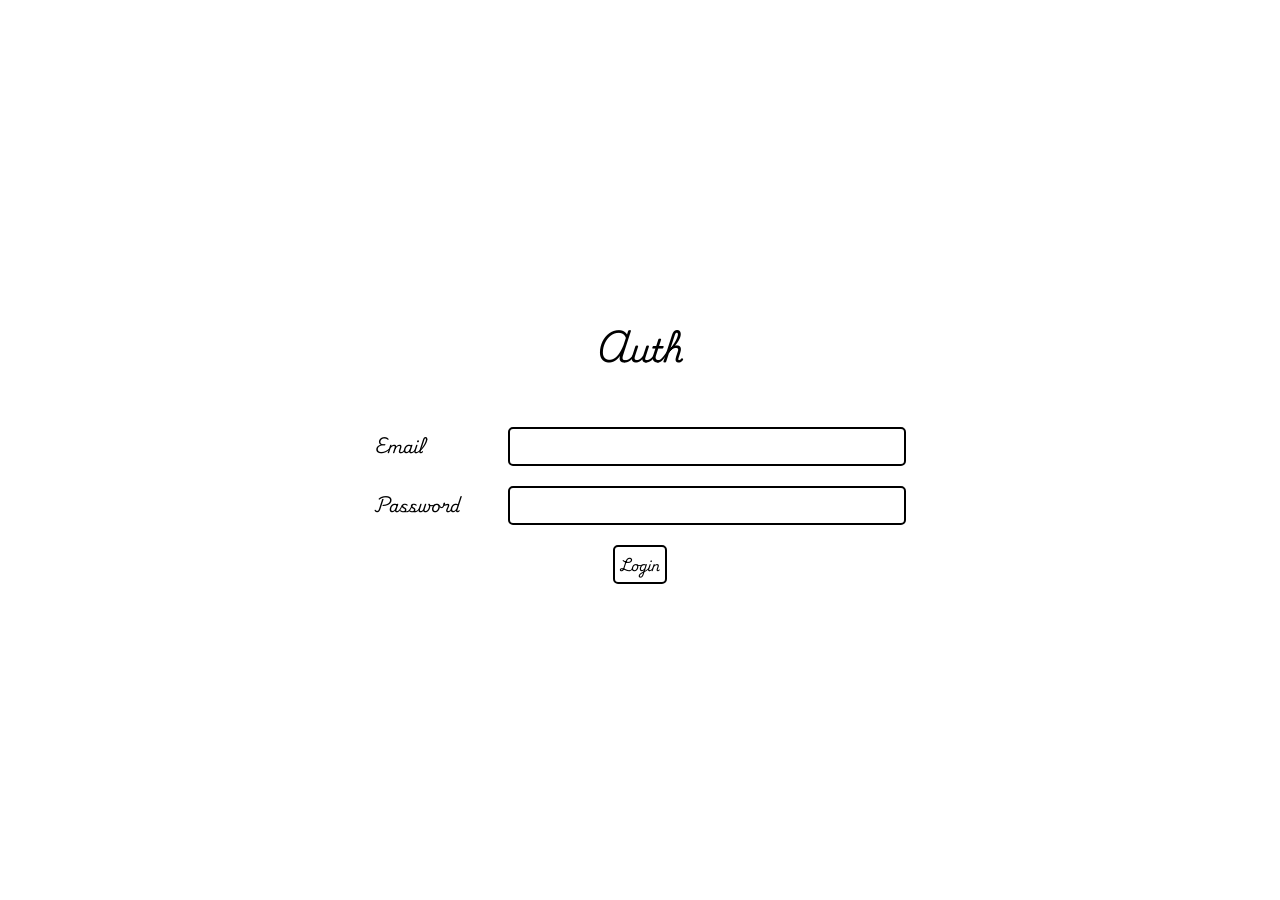
==== ui/engToTung.html @ 272f575b "feat(tunglish): initial commit" ====
<!DOCTYPE html>
<html lang="en">
<head>
  <meta charset="UTF-8">
  <meta name="viewport" content="width=device-width, initial-scale=1.0">
  <title>Eng - Tung</title>
  <link rel="stylesheet" href="styles.css">
  <link href="https://fonts.googleapis.com/icon?family=Material+Icons" rel="stylesheet">
  <link rel="stylesheet" href="https://fonts.googleapis.com/css2?family=Material+Symbols+Outlined:opsz,wght,FILL,GRAD@24,400,0,0&icon_names=progress_activity" />
</head>
<body>
  <div class="header">
    <h1>English&lt;===&gt;Tunglish</h1>
    <h1>Parallel Corpus Contributor</h1>
  </div>
  <form onsubmit="handleSubmit(event)">
    <div class="english-input">
      <label for="english">English: </label>
      <input 
       type="text"
       id="english"
       name="english"
       placeholder="English here..."
       oninput="handleInput(event)"
       required
      >
    </div>
    <div class="tunglish-input">
      <label for="tunglish">Tunglish: </label>
      <input 
       type="text"
       id="tunglish"
       name="tunglish"
       placeholder="tunglish here..."
       oninput="handleInput(event)"
       required
      >
    </div>
    <button type="submit" id="submit-btn">
      Submit
      <span class="material-symbols-outlined loader">progress_activity</span>
      <span class="material-icons check">check</span>
    </button>
  </form>
  <script src="engToTung.js" type="application/javascript"></script>
</body>
</html>
---- ui/styles.css ----
@import url('https://fonts.googleapis.com/css2?family=Playwrite+IE:wght@100..400&display=swap');

*{
  padding: 0;
  margin: 0;
  border: none;
  font-family: "Playwrite IE", cursive;
  font-optical-sizing: auto;
  font-weight: 500;
  font-style: normal;
}

body{
  width: 100vw;
  height: 100vh;
  display: flex;
  flex-direction: column;
  align-items: center;
  justify-content: center;
  gap: 50px;
}

.header {
  text-align: center;
}

h1 {
  font-weight: bold;
}

form{
  width: 100%;
  display: flex;
  align-items: center;
  justify-content: center;
  flex-direction: column;
  gap: 20px;
  div{
    width: 100%;
    display: flex;
    align-items: center;
    justify-content: center;
    gap: 5px;
    label{
      width: 10%;
    }
    input{
      width: 30%;
      border: 2px solid black;
      padding: 5px;
      border-radius: 5px;
    }
  }
  button{
    border: 2px solid black;
    padding: 5px;
    background-color: white;
    color: black;
    font-weight: bold;
    border-radius: 5px;
    cursor: pointer;
    display: flex;
    align-items: center;
    justify-content: center;
    gap: 5px;
    .loader{
      display: none;
      font-size: 20px;
      animation: load 1s ease-in-out infinite;
    }
    .check{
      display: none;
      color: green;
      font-weight: bold;
    }
  }

  button.submitting{
    .loader{
      display: block;
    }
  }
  
  button.submitted{
    .check{
      display: block;
    }
  }
}


button:hover{
  background-color: black;
  color: white;
}

@keyframes load {
  from{
    rotate: 0deg;
  } to {
    rotate: 360deg;
  }
}

@media (max-width: 900px) {
  h1{
    font-size: 25px;
  }
  form{
    div{
      gap: 60px;
      input{
        width: 50%;
      }
    }
  }
}
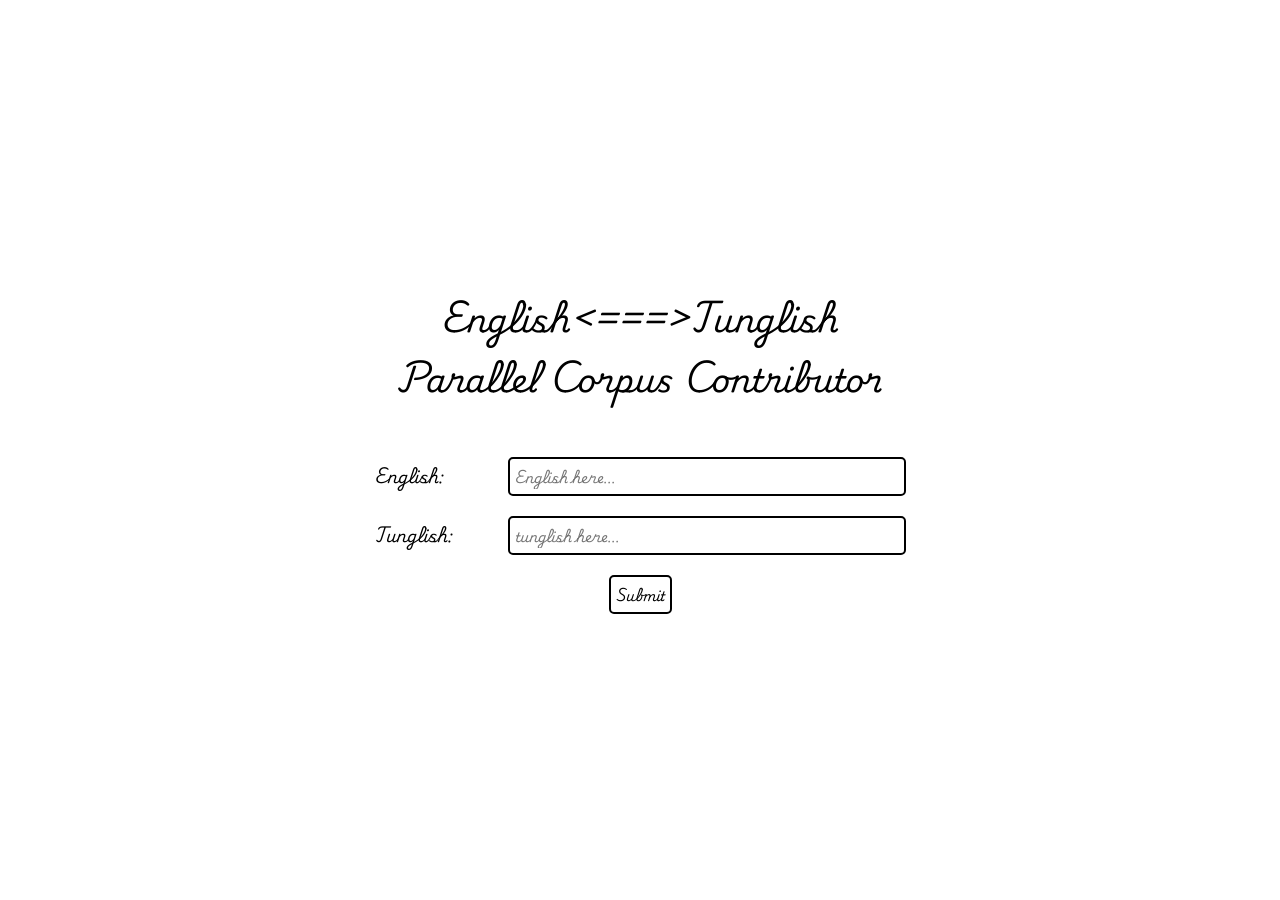
==== commit 4afbbfdc: "fix(bus): many bugs man" ====
--- a/ui/engToTung.html
+++ b/ui/engToTung.html
@@ -42,6 +42,6 @@
       <span class="material-icons check">check</span>
     </button>
   </form>
-  <script src="engToTung.js" type="application/javascript"></script>
+  <script src="engToTung.js" type="module"></script>
 </body>
-</html>+</html>
